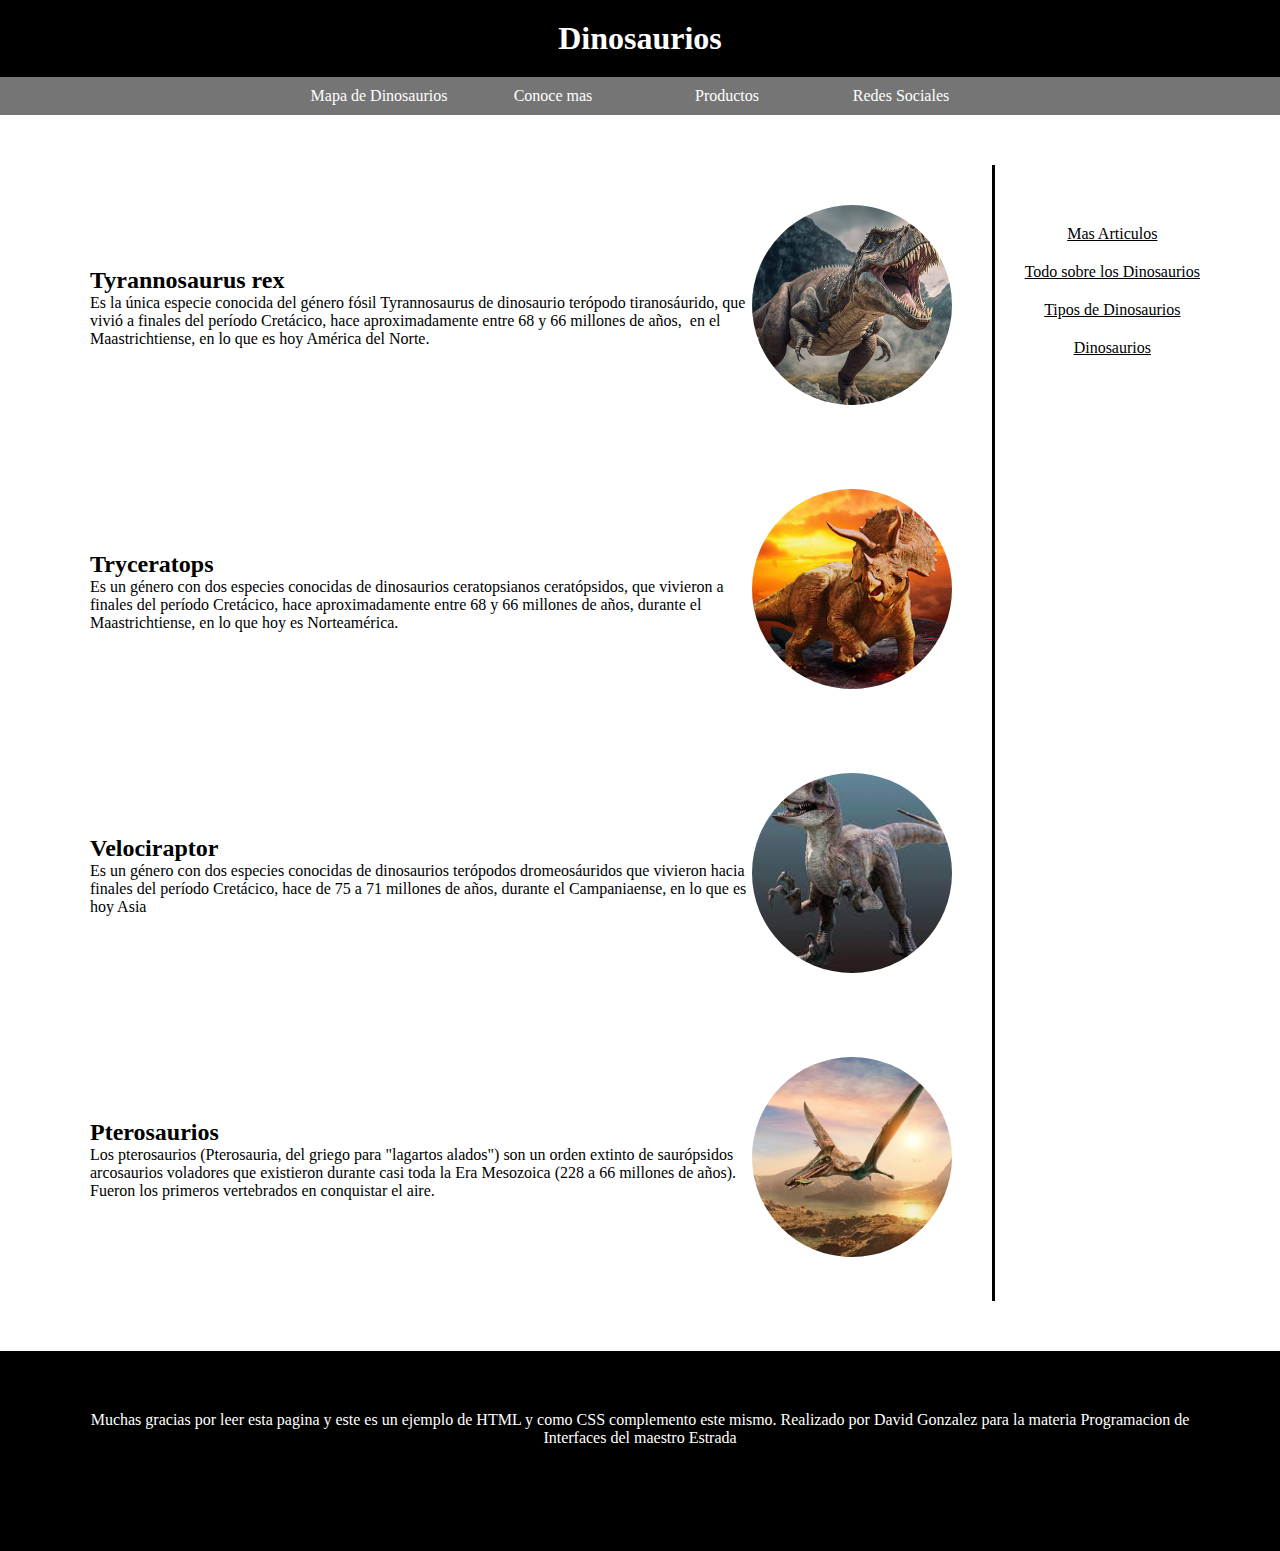
==== index.html @ b42cc57d "first commit" ====
<!DOCTYPE html>
<html lang="es">
<head>
    <title>Dinosaurios</title>
    <link rel=" stylesheet" type="text/css" href="estilo.css">
</head>
<body>
    <h1>Dinosaurios</h1>
    <nav>
        <ul>
            <li><a href= "https://www.revista.unam.mx/vol.16/num11/art85/img/img4.jpg">Mapa de Dinosaurios</a></li>
            <li><a href= "https://cdn.educ.ar/dinamico/UnidadHtml__get__cd2ae025-07ab-46f9-9547-644c97a46222/90313/data/2d334a88-7a06-11e1-8290-ed15e3c494af/index.html">Conoce mas</a></li>
            <li><a href= "https://www.google.com/search?sca_esv=faa7a4cf720a37d9&rlz=1C1UEAD_esMX1026MX1026&sxsrf=ACQVn08MkDKzyaykVhOwaAodofGCnb7LWw:1710403464177&q=productos+de+dinosaurios&tbm=shop&source=lnms&ved=1t:200715&ictx=111&biw=1366&bih=633&dpr=1">Productos</a></li>
            <li><a href= "https://encrypted-tbn0.gstatic.com/images?q=tbn:ANd9GcQzH4xkK6D2D26wa_PB9f53tcP4-E_n_JxY6Q&usqp=CAU">Redes Sociales</a></li>
        </ul>
    </nav>
    <div class="Contenido">
        <div class="Articulos">
            <div class="Secciones">
                <div>
                    <h2>Tyrannosaurus rex</h2>
                    <p>Es la única especie conocida del género fósil 
                        Tyrannosaurus de dinosaurio terópodo 
                        tiranosáurido, que vivió a finales del 
                        período Cretácico, hace aproximadamente entre 68 y 
                        66 millones de años, ​​ en el Maastrichtiense,
                        en lo que es hoy América del Norte.</p>
                </div>
                <div><img src="Img/dino.jpg"></div>
            </div>
            <div class="Secciones">
                <div>
                    <h2>Tryceratops</h2>
                    <p>Es un género con dos especies conocidas
                        de dinosaurios ceratopsianos ceratópsidos, 
                        que vivieron a finales del período Cretácico, 
                        hace aproximadamente entre 68 y 66 millones de años, 
                        durante el Maastrichtiense, en lo que hoy es Norteamérica.</p>
                </div>
                <div><img src="Img/dino1.jpg"></div>
            </div>
            <div class="Secciones">
                <div>
                    <h2>Velociraptor</h2>
                    <p>Es un género con dos especies conocidas de dinosaurios 
                        terópodos dromeosáuridos que vivieron hacia finales 
                        del período Cretácico, hace de 75 a 71 millones de años, 
                        durante el Campaniaense, en lo que es hoy Asia</p>
                </div>
                <div><img src="Img/dino2.jpg"></div>
            </div>
            <div class="Secciones">
                <div>
                    <h2>Pterosaurios</h2>
                    <p>Los pterosaurios (Pterosauria, del griego para "lagartos alados")
                         son un orden extinto de saurópsidos arcosaurios voladores que 
                         existieron durante casi toda la Era Mesozoica (228 a 66 millones 
                         de años). Fueron los primeros vertebrados en conquistar el aire.</p>
                </div>
                <div><img src="Img/dino3.jpg"></div>
            </div>
        </div>
        <div class="MenuSecundario">
        <a href="">Mas Articulos</a>
        <a href="https://www.nationalgeographic.com.es/temas/dinosaurios">Todo sobre los Dinosaurios</a>
        <a href="https://www.revista.unam.mx/vol.2/num4/sabias1/tipos.html">Tipos de Dinosaurios</a>
        <a href="https://www.nationalgeographicla.com/dinosaurios">Dinosaurios</a>
        </div>
</div>

<footer>
    <p> Muchas gracias por leer esta pagina y este es un ejemplo de HTML y como CSS complemento este mismo.
        Realizado por David Gonzalez para la materia Programacion de Interfaces del maestro Estrada
    </p>
</footer>

</body>
</html>
---- estilo.css ----
*{
    padding: 0;
    margin: 0;
}
h1{
    text-align: center;
    background-color: black;
    color: white;
    padding: 20px;
}
nav ul{
    background-color: #757575;
    width: 100%;
    list-style-type: none;
    text-align: center;
}
nav li {
    display: inline flex;
}
nav a {
    text-decoration: none;
    color: white;
    padding: 10px;
    width: 150px;
}
nav li :hover {
    background-color: black;
}

img {
    width: 200px;
    height: 200px;
    border-radius: 50%;
    object-fit: cover;
}
.Contenido{
    display: flex;
    margin: 50px;
}
.Articulos{
    width: 80%;
    border-right: 3px solid black;
}
.Secciones{
    display: flex;
    align-items: center;
    padding: 40px;
}
.MenuSecundario {
    width: 20%;
    margin-top: 60px;
}
.MenuSecundario a {
    display: block;
    text-align: center;
    color: black;
    margin-bottom: 20px;
}
footer{
    width: 100%;
    height: 200px;
    background-color: black;
    color: white;
    margin-top: 40px;
}
footer p{
    text-align: center;
    padding: 60px;
}
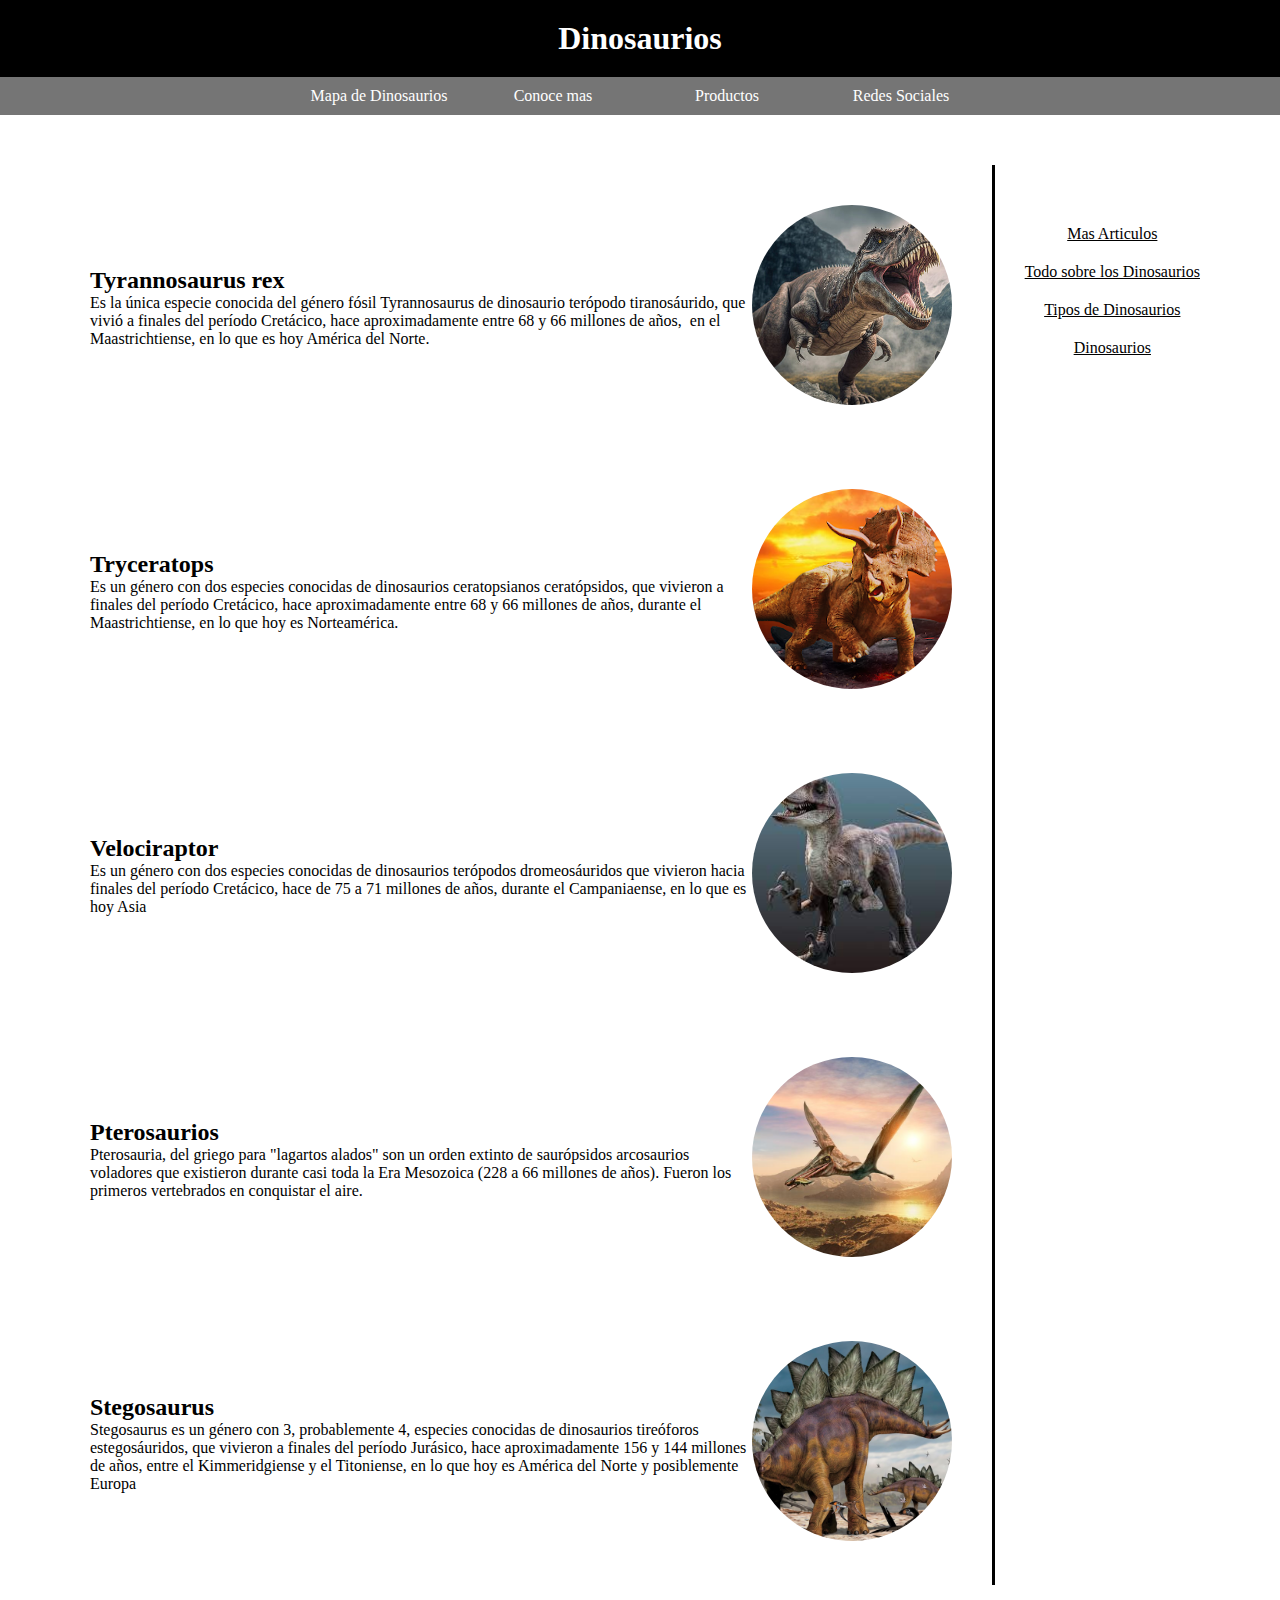
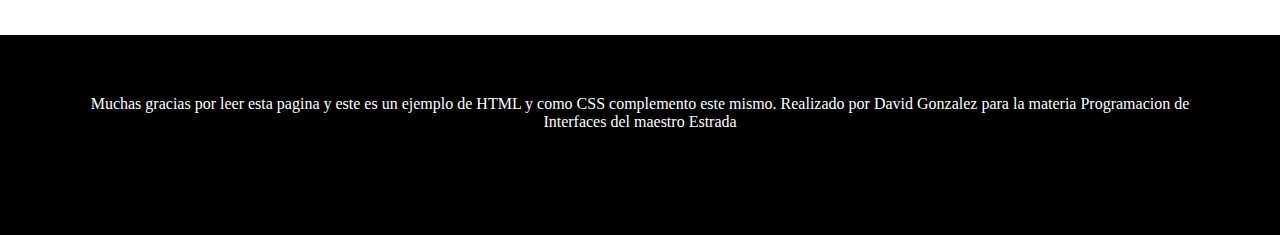
==== commit b43659fb: "Camvio" ====
--- a/index.html
+++ b/index.html
@@ -52,12 +52,23 @@
             <div class="Secciones">
                 <div>
                     <h2>Pterosaurios</h2>
-                    <p>Los pterosaurios (Pterosauria, del griego para "lagartos alados")
+                    <p>Pterosauria, del griego para "lagartos alados"
                          son un orden extinto de saurópsidos arcosaurios voladores que 
                          existieron durante casi toda la Era Mesozoica (228 a 66 millones 
                          de años). Fueron los primeros vertebrados en conquistar el aire.</p>
                 </div>
                 <div><img src="Img/dino3.jpg"></div>
+            </div>
+            <div class="Secciones">
+                <div>
+                    <h2>Stegosaurus</h2>
+                    <p> Stegosaurus es un género con 3, probablemente 4, especies conocidas 
+                        de dinosaurios tireóforos estegosáuridos, que vivieron a finales del 
+                        período Jurásico, hace aproximadamente 156 y 144 millones de años, 
+                        entre el Kimmeridgiense y el Titoniense, en lo que hoy es América del 
+                        Norte y posiblemente Europa</p>
+                </div>
+                <div><img src="Img/dino4.jpg"></div>
             </div>
         </div>
         <div class="MenuSecundario">
@@ -66,6 +77,7 @@
         <a href="https://www.revista.unam.mx/vol.2/num4/sabias1/tipos.html">Tipos de Dinosaurios</a>
         <a href="https://www.nationalgeographicla.com/dinosaurios">Dinosaurios</a>
         </div>
+        
 </div>
 
 <footer>
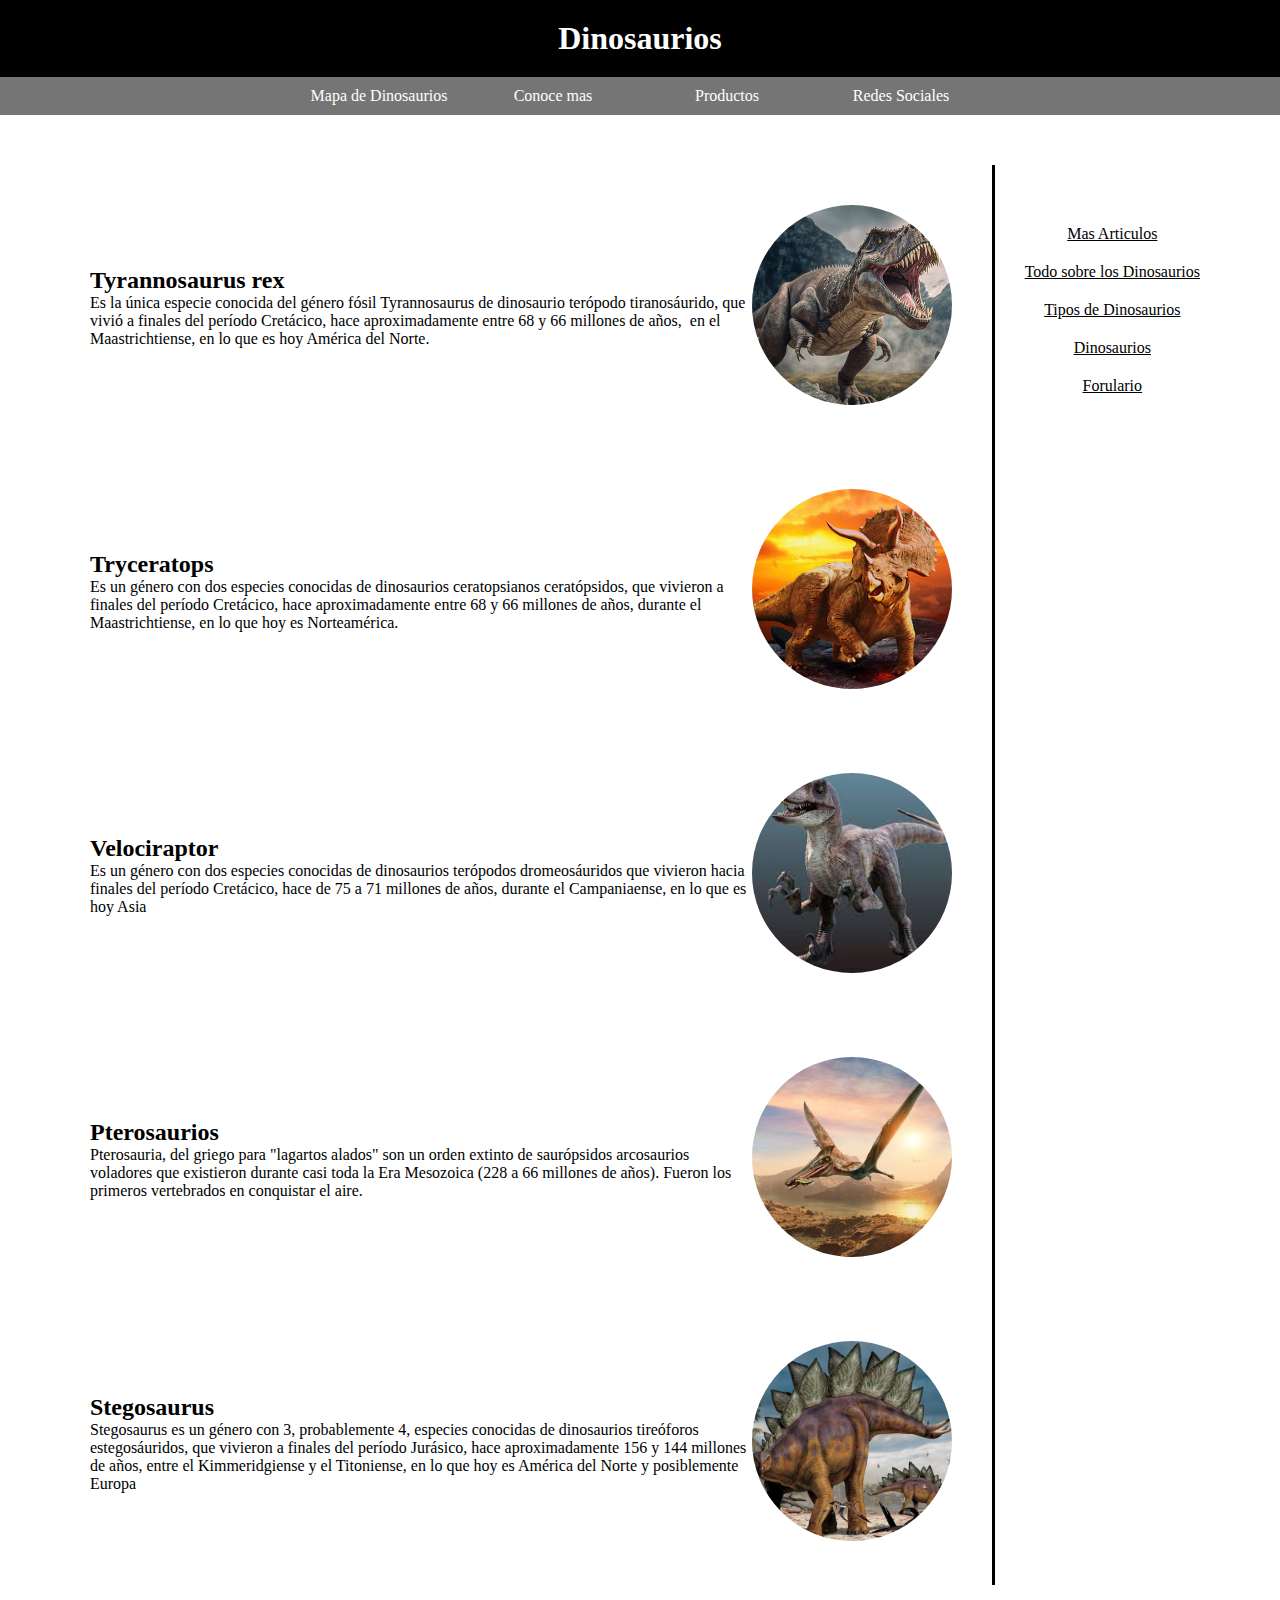
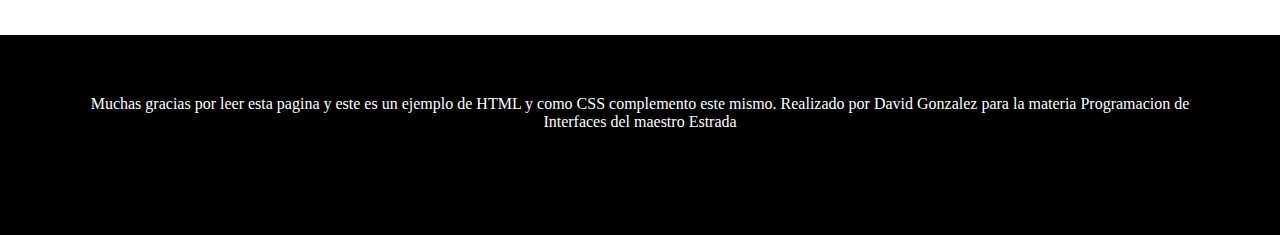
==== commit be2c7641: "Formulario" ====
--- a/index.html
+++ b/index.html
@@ -76,6 +76,7 @@
         <a href="https://www.nationalgeographic.com.es/temas/dinosaurios">Todo sobre los Dinosaurios</a>
         <a href="https://www.revista.unam.mx/vol.2/num4/sabias1/tipos.html">Tipos de Dinosaurios</a>
         <a href="https://www.nationalgeographicla.com/dinosaurios">Dinosaurios</a>
+        <a href="form.html">Forulario</a>
         </div>
         
 </div>
